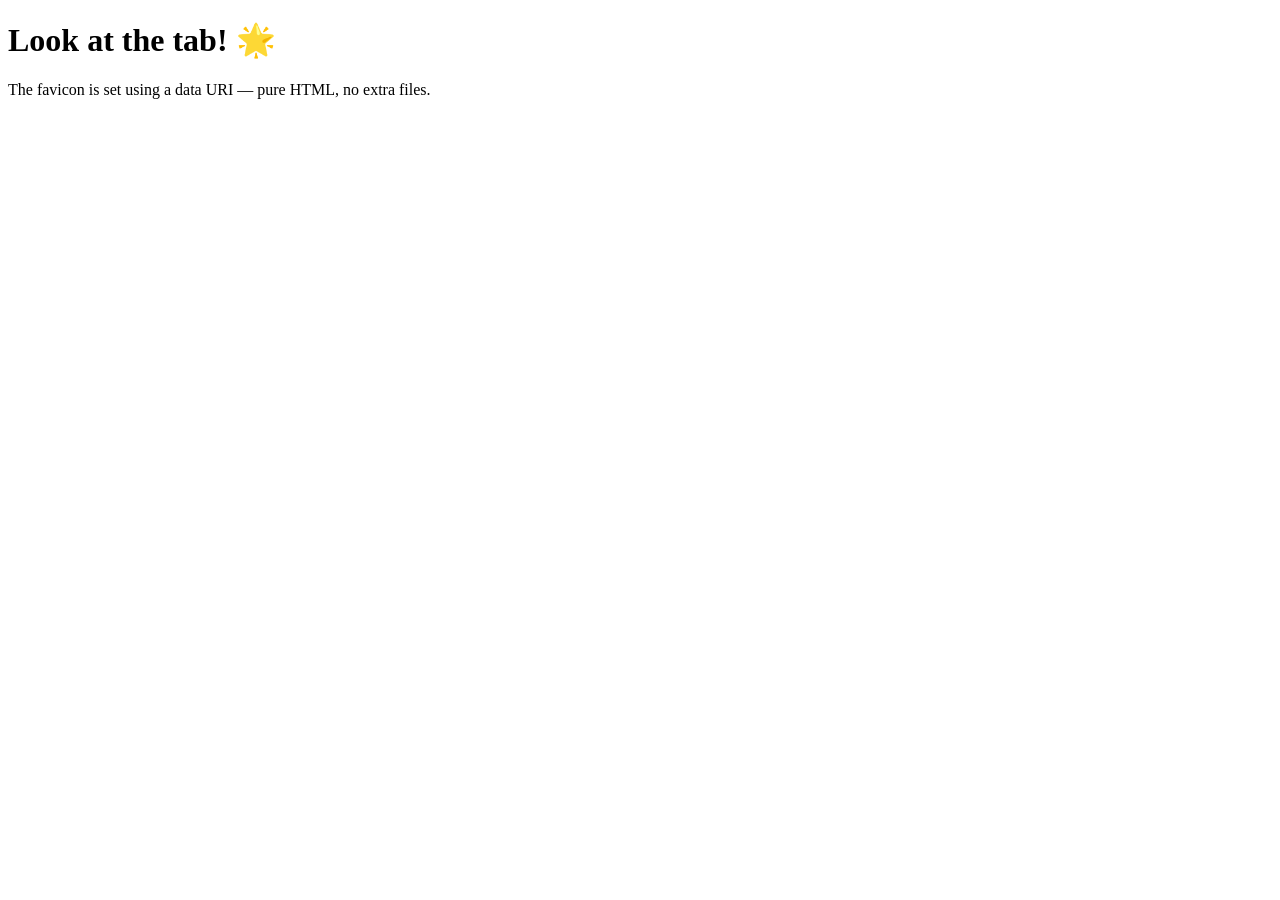
==== 1a.html @ 5a2bb668 "Add files via upload" ====
<!DOCTYPE html>
<html lang="en">
<head>
  <meta charset="UTF-8">
  <title>Custom Tab Icon</title>
  <link rel="icon" type="image/svg+xml" href="a1.svg">
</head>
<body>
  <h1>Look at the tab! 🌟</h1>
  <p>The favicon is set using a data URI — pure HTML, no extra files.</p>
</body>
</html>
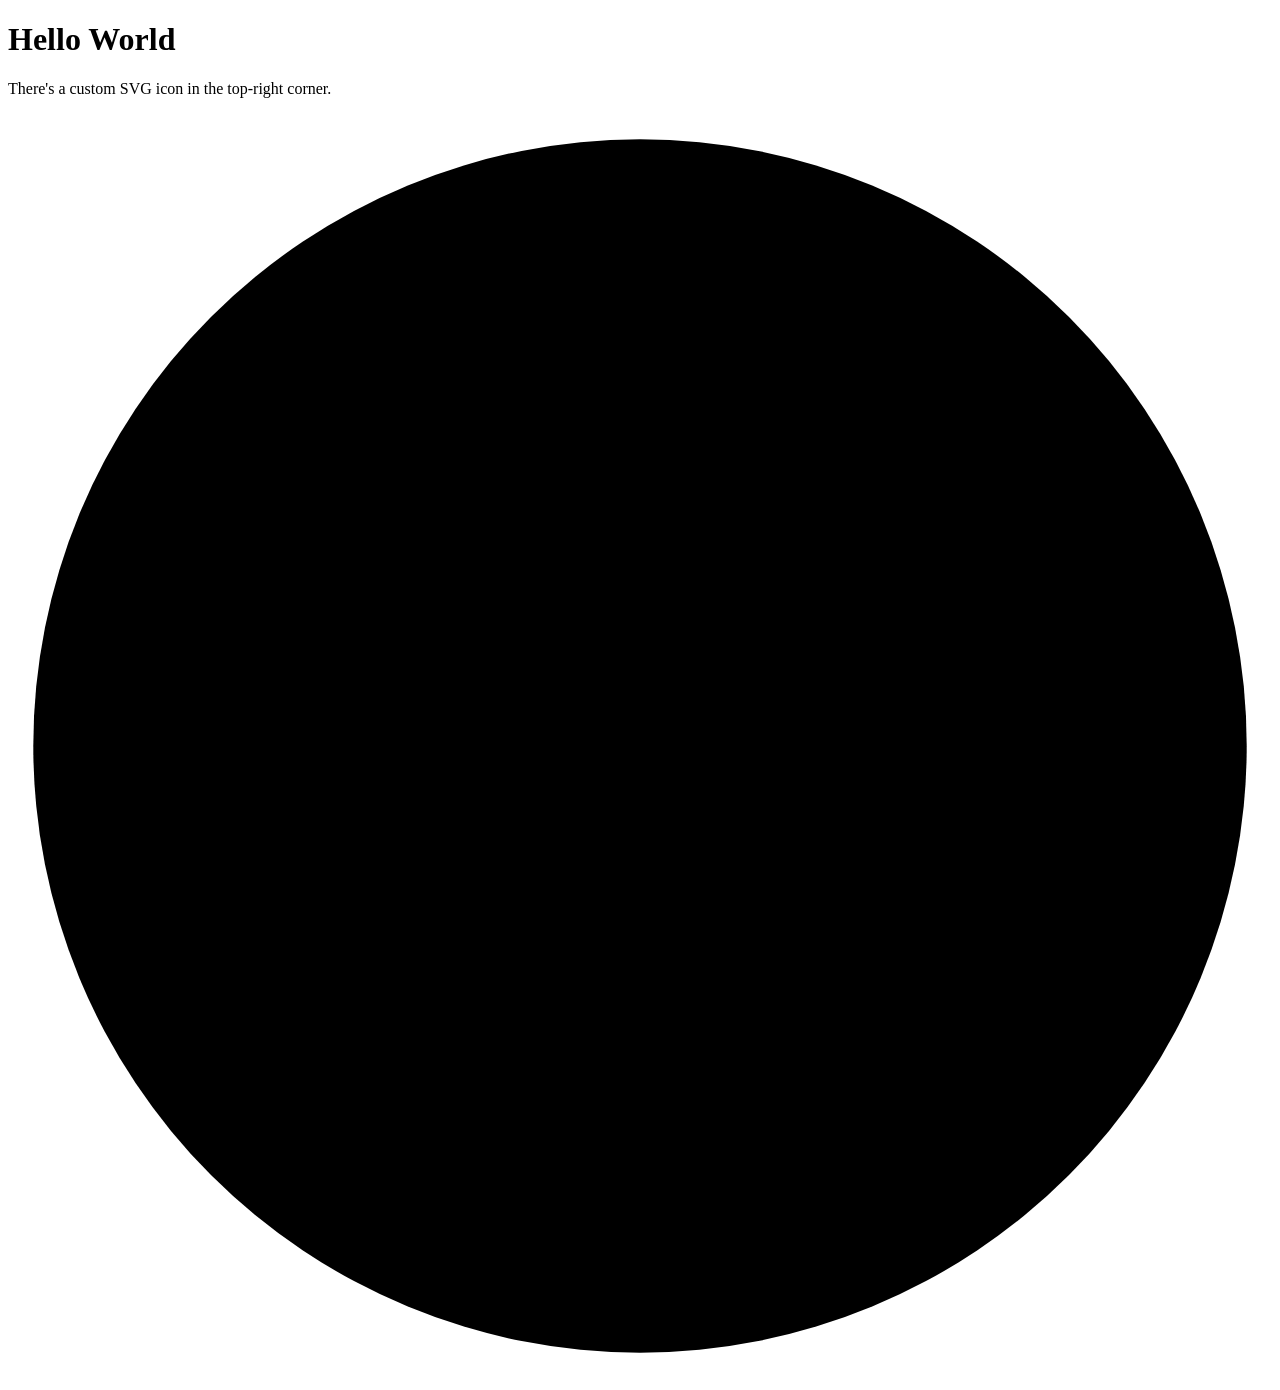
==== commit 6d7a24e9: "Add files via upload" ====
--- a/1a.html
+++ b/1a.html
@@ -2,11 +2,20 @@
 <html lang="en">
 <head>
   <meta charset="UTF-8">
-  <title>Custom Tab Icon</title>
-  <link rel="icon" type="image/svg+xml" href="a1.svg">
+  <meta name="viewport" content="width=device-width, initial-scale=1.0">
+  <title>Corner Icon Example</title>
+  <link rel="stylesheet" href="style.css">
 </head>
 <body>
-  <h1>Look at the tab! 🌟</h1>
-  <p>The favicon is set using a data URI — pure HTML, no extra files.</p>
+  <h1>Hello World</h1>
+  <p>There's a custom SVG icon in the top-right corner.</p>
+
+  <a href="index.html" class="corner-icon" aria-label="Home">
+    <svg viewBox="0 0 100 100" xmlns="http://www.w3.org/2000/svg">
+      <circle class="icon-bg" cx="50" cy="50" r="48"/>
+      <path class="icon-fg"
+            d="M30 55 L50 35 L70 55 M40 55 L40 75 L60 75 L60 55"/>
+    </svg>
+  </a>
 </body>
 </html>
